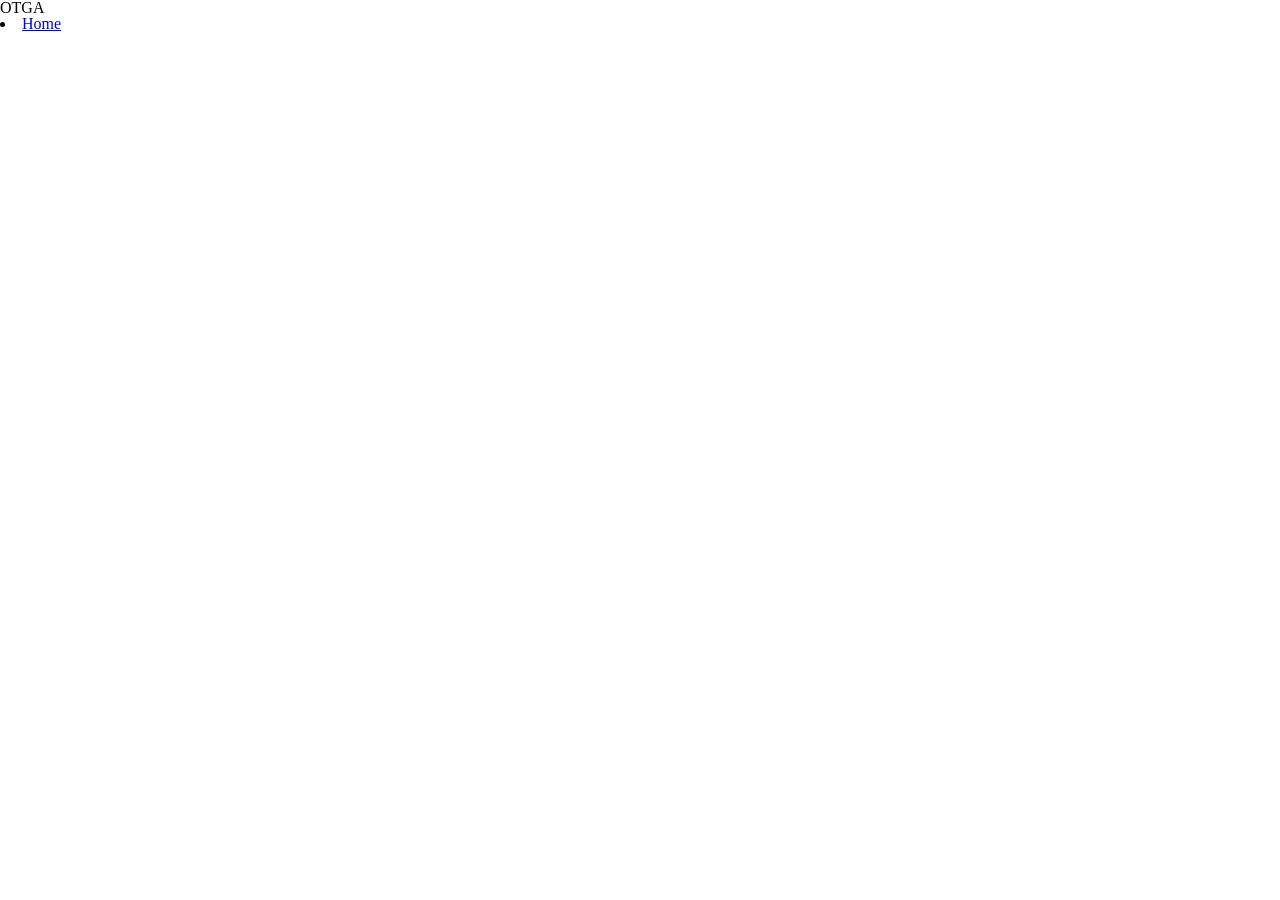
==== index.html @ 48a262f8 "Initial commit including boilerplate, linked CSS and JS, and navbar structuring." ====
<!DOCTYPE html>
<html lang="en">
<head>
    <meta charset="UTF-8">
    <meta name="viewport" content="width=device-width, initial-scale=1.0">
    <title>OTGA.com</title>
    <!-- Reset CSS -->
    <link rel="stylesheet" href="reset.css">
    <!-- Main CSS -->
    <link rel="stylesheet" href="style.css">
</head>
<body>
    <!--Navbar-->
    <header>
        <nav class="navbar">

            <!-- Logo Button -->
            <div class="logo">
                <!-- link logo from assets here once received -->
            </div>

            <!-- Title -->
             <div class="site-title">OTGA</div>

             <!-- Nav Links -->
              <li><a href="index.html">Home</a></li>
        </nav>
    </header>

    <!--Java Scripting-->
    <script src="script.js"></script>
</body>
</html>
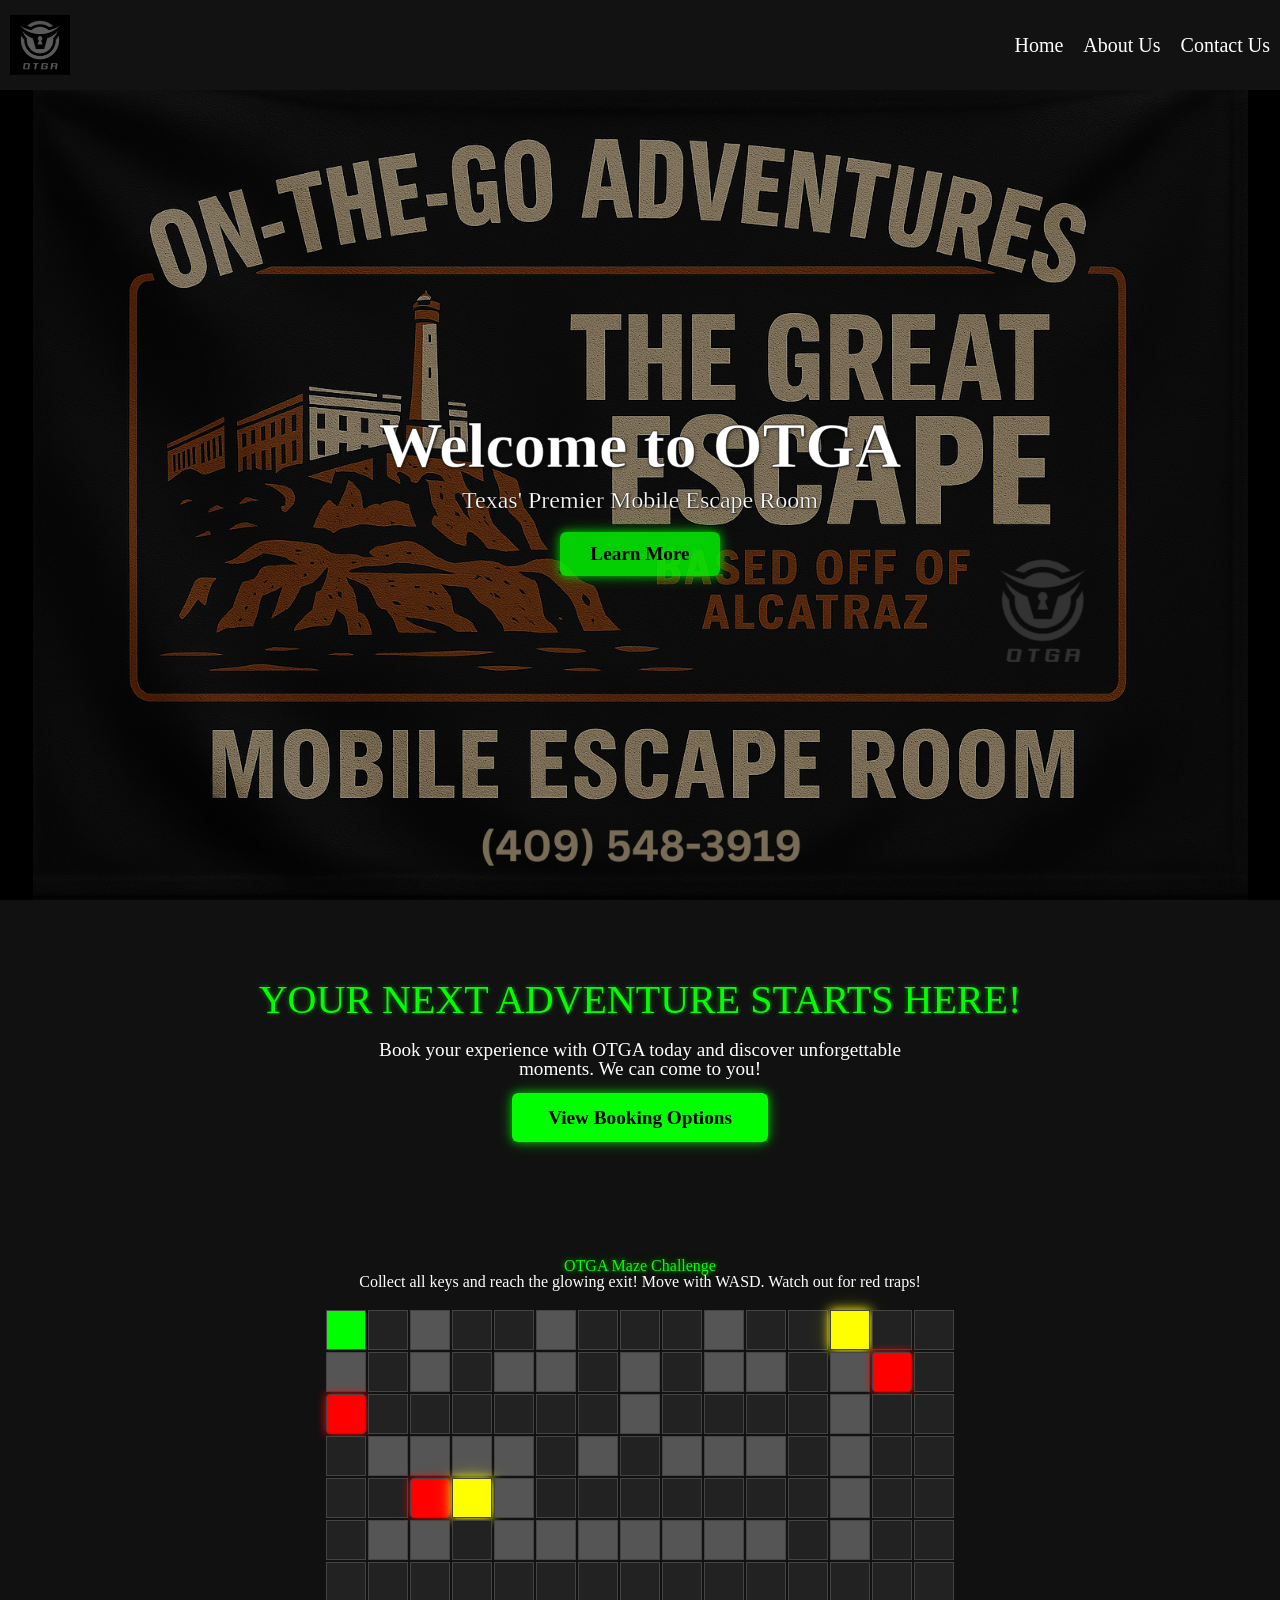
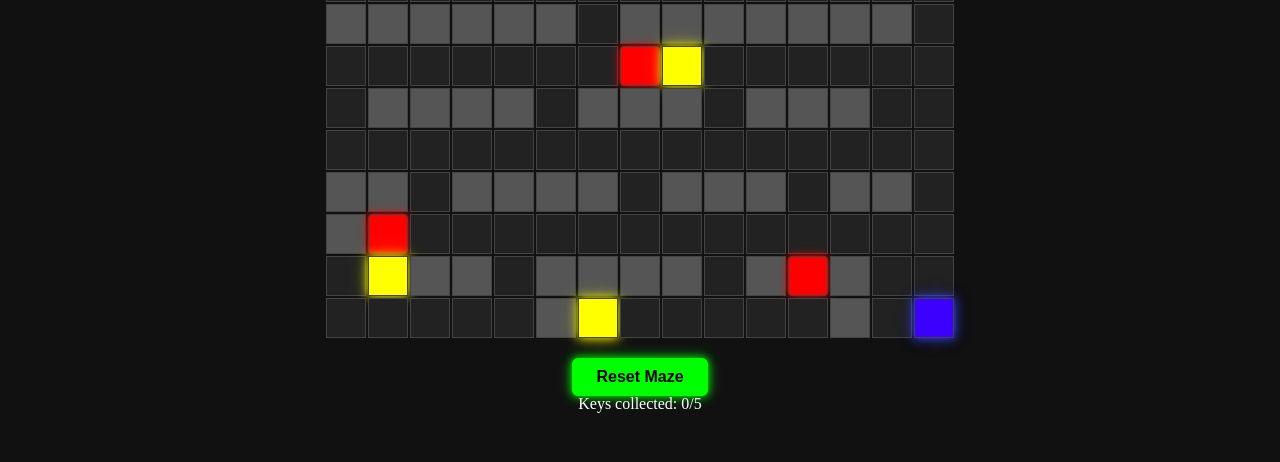
==== commit 09d1a5cb: "Boult out homepage and format for the rest of the site" ====
--- a/index.html
+++ b/index.html
@@ -15,17 +15,50 @@
         <nav class="navbar">
 
             <!-- Logo Button -->
-            <div class="logo">
-                <!-- link logo from assets here once received -->
-            </div>
-
-            <!-- Title -->
-             <div class="site-title">OTGA</div>
+             <a href="index.html" class="logo-link">
+                <img src="assets/OTGA-logo.jpg" alt="OTGA Logo" class="logo">
+            </a>
 
              <!-- Nav Links -->
-              <li><a href="index.html">Home</a></li>
+              <ul class="nav-links">
+                <li><a href="index.html">Home</a></li>
+                <li><a href="about.html">About Us</a></li>
+                <li><a href="contact.html">Contact Us</a></li>
+              </ul>
+                
         </nav>
-    </header>
+        </header>
+
+        <!-- Hero Section -->
+<section class="hero">
+    <div class="hero-overlay">
+        <h1 class="hero-title">Welcome to OTGA</h1>
+        <p class="hero-subtitle">Texas' Premier Mobile Escape Room</p>
+        <a href="about.html" class="hero-button">Learn More</a>
+    </div>
+</section>
+
+        <!-- CTA -->
+
+<section class="intro-cta">
+  <div class="intro-container">
+    <h2>YOUR NEXT ADVENTURE STARTS HERE!</h2>
+    <p>Book your experience with OTGA today and discover unforgettable moments. We can come to you!</p>
+    <a href="contact.html" class="intro-button">View Booking Options</a>
+  </div>
+</section>
+
+<section class="maze-section">
+  <h2>OTGA Maze Challenge</h2>
+  <p>Collect all keys and reach the glowing exit! Move with WASD. Watch out for red traps!</p>
+  
+  <div id="maze-container">
+    <!-- Maze cells generated by JS -->
+  </div>
+  
+  <button id="reset-maze">Reset Maze</button>
+  <p id="keys-count">Keys collected: 0</p>
+</section>
 
     <!--Java Scripting-->
     <script src="script.js"></script>
--- a/style.css
+++ b/style.css
@@ -0,0 +1,264 @@
+/*root*/
+
+:root{
+    --page-background-color: #000000bb; /*background grey*/
+    --navbar-color: black; /*navbar background*/
+    --neon-accent-color: rgb(0, 255, 0); /*neon green*/
+}
+
+/*body*/
+
+body {
+   background-color: #000000bb;
+}
+
+
+/* NAVBAR */
+
+.navbar {
+  display: flex;
+  align-items: center;
+  justify-content: space-between;
+  text-align: center;
+  position: relative;
+  overflow: visible;
+  padding: 15px 10px;
+  background-color: rgba(0, 0, 0, 0.735);
+  color: white;
+}
+
+/* Logo */
+.logo {
+  height: 60px;          /* adjust to desired size */
+  width: auto;           /* maintain aspect ratio */
+  display: block;        /* prevents extra inline spacing */
+}
+
+/* Links */
+.nav-links {
+  display: flex;
+  flex-direction: row;
+  gap: 20px;
+  list-style: none;
+  font-size: 20px;
+  z-index: 1;
+}
+
+.nav-links a {
+  color: white;
+  text-decoration: none;
+  font-weight: 500;
+  display: inline-block;
+}
+
+.nav-links a:hover {
+  text-decoration: underline;
+  color: var(--neon-accent-color);
+  text-shadow: 0 0 15px var(--neon-accent-color), 0 0 30px var(--neon-accent-color);
+  display: inline-block;
+  animation: pulse 1.5s infinite;
+}
+
+/* Hero Section */
+.hero {
+  position: relative;
+  width: 100%;
+  height: 90vh; /* almost full viewport height */
+  background-image: url(assets/OTGA-hero.png);
+  background-color: black;
+  background-size: contain;
+  background-repeat: no-repeat;
+  background-position: center;
+  display: flex;
+  align-items: center;
+  justify-content: center;
+  overflow: hidden;
+}
+
+/* Optional overlay for contrast */
+.hero-overlay {
+  position: absolute;
+  top: 0;
+  left: 0;
+  width: 100%;
+  height: 100%;
+  background-color: rgba(0, 0, 0, 0.4); /* semi-transparent black */
+  display: flex;
+  flex-direction: column;
+  align-items: center;
+  justify-content: center;
+  text-align: center;
+  z-index: 1; /* ensures text is above overlay */
+}
+
+/* Hero Text */
+.hero-title {
+  font-size: 4rem;
+  font-weight: bold;
+  margin-bottom: 10px;
+  color: white; /* solid color */
+  text-shadow: 1px 1px 3px rgba(0,0,0,0.6); /* subtle shadow for readability */
+  -webkit-text-stroke: 1px rgba(0,0,0,0.5); /* optional subtle outline for contrast */
+}
+
+.hero-subtitle {
+  font-size: 1.5rem;
+  margin-bottom: 20px;
+  color: white;
+  text-shadow: 1px 1px 2px rgba(0,0,0,0.6);
+  -webkit-text-stroke: 0.5px rgba(0,0,0,0.5);
+}
+
+/* Hero Button */
+.hero-button {
+  padding: 12px 30px;
+  font-size: 1.2rem;
+  background-color: rgba(0, 255, 0, 0.8); /* subtle neon-ish accent */
+  color: black;
+  text-decoration: none;
+  font-weight: bold;
+  border-radius: 6px;
+  box-shadow: 0 0 8px rgba(0,255,0,0.6), 0 0 16px rgba(0,255,0,0.4); /* subtle glow for button only */
+  transition: all 0.3s ease;
+}
+
+.hero-button:hover {
+  transform: scale(1.05);
+  box-shadow: 0 0 12px rgba(0,255,0,0.8), 0 0 24px rgba(0,255,0,0.5);
+}
+
+/* Intro + CTA Section */
+.intro-cta {
+  padding: 80px 20px;
+  background-color: #111; /* dark background for contrast */
+  text-align: center;
+  color: white;
+}
+
+.intro-container h2 {
+  font-size: 2.5rem;
+  margin-bottom: 20px;
+  color: var(--neon-accent-color);
+  text-shadow: 0 0 5px rgba(0,255,0,0.5); /* subtle glow */
+}
+
+.intro-container p {
+  font-size: 1.2rem;
+  margin-bottom: 30px;
+  max-width: 600px;
+  margin-left: auto;
+  margin-right: auto;
+}
+
+.intro-button {
+  padding: 14px 36px;
+  font-size: 1.2rem;
+  background-color: var(--neon-accent-color);
+  color: black;
+  text-decoration: none;
+  font-weight: bold;
+  border-radius: 6px;
+  box-shadow: 0 0 8px rgba(0,255,0,0.6), 0 0 16px rgba(0,255,0,0.4);
+  transition: all 0.3s ease;
+}
+
+.intro-button:hover {
+  transform: scale(1.05);
+  box-shadow: 0 0 12px rgba(0,255,0,0.8), 0 0 24px rgba(0,255,0,0.5);
+}
+
+/* Maze Section */
+.maze-section {
+  padding: 50px 20px;
+  background-color: #111;
+  color: white;
+  text-align: center;
+}
+
+.maze-section h2 {
+  color: var(--neon-accent-color);
+  text-shadow: 0 0 5px rgba(0,255,0,0.6), 0 0 15px rgba(0,255,0,0.3);
+}
+
+#maze-container {
+  display: grid;
+  grid-template-columns: repeat(15, 40px);
+  grid-template-rows: repeat(15, 40px);
+  gap: 2px;
+  justify-content: center;
+  margin: 20px auto;
+}
+
+.maze-cell {
+  width: 40px;
+  height: 40px;
+  background-color: #222;
+  border: 1px solid #444;
+  box-sizing: border-box;
+}
+
+/* Neon player */
+.player {
+  background-color: var(--neon-accent-color);
+  animation: pulse-neon 1s infinite;
+}
+
+/* Neon goal (exit) */
+.goal {
+  background-color: #3c00ff;
+  box-shadow: 0 0 10px #3849ff, 0 0 20px rgba(30, 0, 255, 0.249);
+}
+
+/* Neon keys */
+.key {
+  background-color: #ff0;
+  box-shadow: 0 0 10px #ff0, 0 0 20px rgba(255,255,0,0.3);
+}
+
+/* Walls */
+.wall {
+  background-color: #555;
+}
+
+/* Reset button */
+#reset-maze {
+  padding: 10px 24px;
+  font-size: 1rem;
+  background-color: var(--neon-accent-color);
+  color: black;
+  border: none;
+  border-radius: 6px;
+  font-weight: bold;
+  cursor: pointer;
+  box-shadow: 0 0 8px var(--neon-accent-color), 0 0 16px rgba(0,255,0,0.4);
+  transition: all 0.3s ease;
+}
+
+#reset-maze:hover {
+  transform: scale(1.05);
+  box-shadow: 0 0 12px var(--neon-accent-color), 0 0 24px rgba(0,255,0,0.5);
+}
+
+/* Maze trap cells */
+.maze-cell.trap {
+  background-color: #ff0000; /* bright red for visibility */
+  border-radius: 4px;        /* optional: round edges for style */
+  box-shadow: 0 0 10px #ff0000; /* subtle glow to make it pop */
+}
+
+/*animations*/
+
+@keyframes pulse {
+  0% {
+    text-shadow: 0 0 5px var(--neon-accent-color), 0 0 10px var(--neon-accent-color);
+  }
+  50% {
+    text-shadow: 0 0 15px var(--neon-accent-color), 0 0 30px var(--neon-accent-color);
+  }
+  100% {
+    text-shadow: 0 0 5px var(--neon-accent-color), 0 0 10px var(--neon-accent-color);
+  }
+  0% { box-shadow: 0 0 5px var(--neon-accent-color), 0 0 15px rgba(0,255,0,0.3); }
+  50% { box-shadow: 0 0 15px var(--neon-accent-color), 0 0 30px rgba(0,255,0,0.5); }
+  100% { box-shadow: 0 0 5px var(--neon-accent-color), 0 0 15px rgba(0,255,0,0.3); }
+}
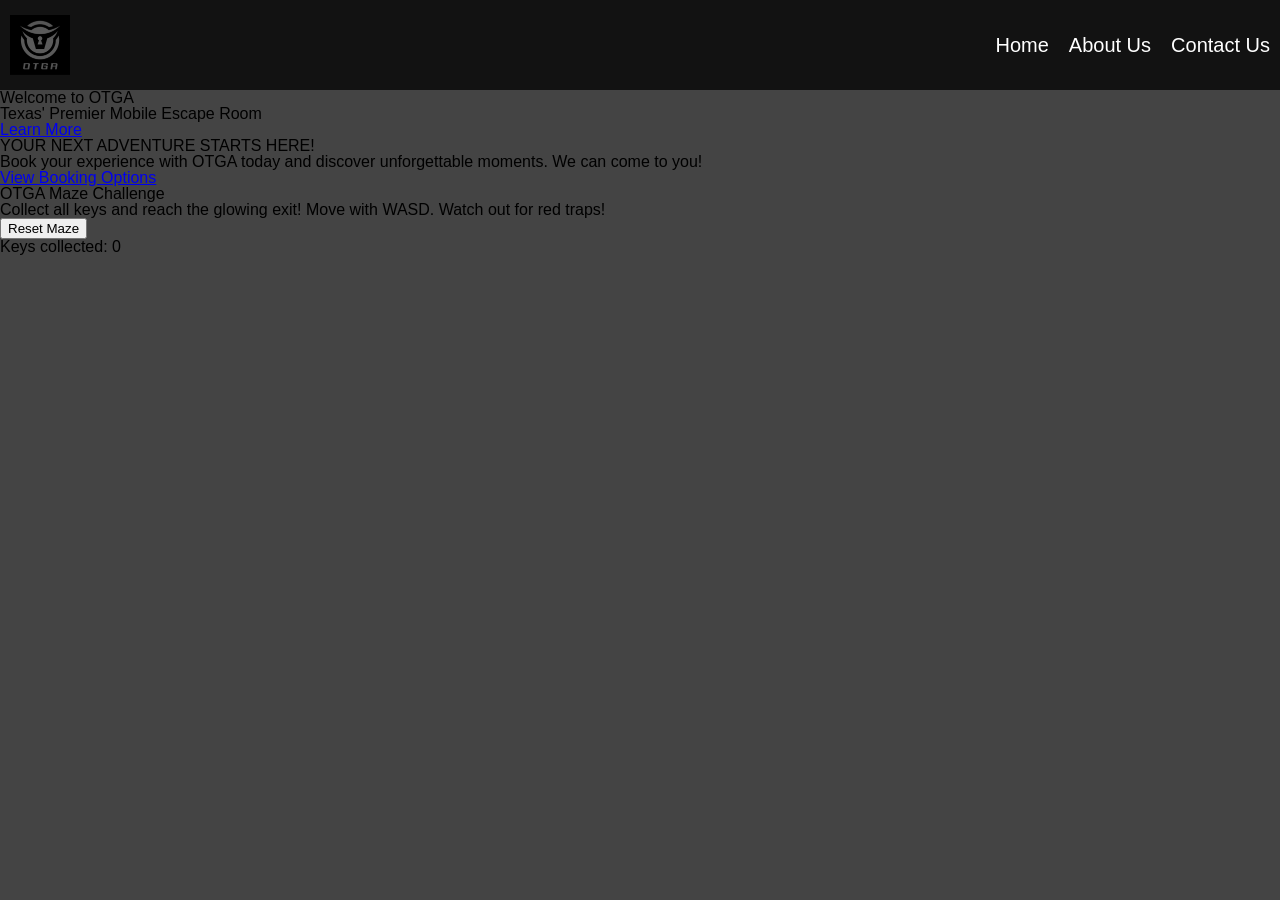
==== commit f56fbed4: "About us page initial layout and formatting." ====
--- a/index.html
+++ b/index.html
@@ -3,7 +3,7 @@
 <head>
     <meta charset="UTF-8">
     <meta name="viewport" content="width=device-width, initial-scale=1.0">
-    <title>OTGA.com</title>
+    <title>OnTheGo-Adventures.com</title>
     <!-- Reset CSS -->
     <link rel="stylesheet" href="reset.css">
     <!-- Main CSS -->
--- a/style.css
+++ b/style.css
@@ -1,264 +1,206 @@
-/*root*/
-
+/* ===== Root Variables ===== */
 :root{
-    --page-background-color: #000000bb; /*background grey*/
-    --navbar-color: black; /*navbar background*/
-    --neon-accent-color: rgb(0, 255, 0); /*neon green*/
-}
-
-/*body*/
-
+    --page-background-color: #000000bb; /* background grey */
+    --navbar-color: black; /* navbar background */
+    --neon-accent-color: rgb(0, 255, 0); /* neon green */
+}
+
+/* ===== Body ===== */
 body {
-   background-color: #000000bb;
-}
-
-
-/* NAVBAR */
-
+    background-color: var(--page-background-color);
+    margin: 0;
+    font-family: sans-serif;
+}
+
+/* ===== Navbar ===== */
 .navbar {
-  display: flex;
-  align-items: center;
-  justify-content: space-between;
-  text-align: center;
-  position: relative;
-  overflow: visible;
-  padding: 15px 10px;
-  background-color: rgba(0, 0, 0, 0.735);
-  color: white;
-}
-
-/* Logo */
+    display: flex;
+    align-items: center;
+    justify-content: space-between;
+    padding: 15px 10px;
+    background-color: rgba(0, 0, 0, 0.735);
+    color: white;
+}
+
 .logo {
-  height: 60px;          /* adjust to desired size */
-  width: auto;           /* maintain aspect ratio */
-  display: block;        /* prevents extra inline spacing */
-}
-
-/* Links */
+    height: 60px;
+    width: auto;
+    display: block;
+}
+
 .nav-links {
-  display: flex;
-  flex-direction: row;
-  gap: 20px;
-  list-style: none;
-  font-size: 20px;
-  z-index: 1;
+    display: flex;
+    gap: 20px;
+    list-style: none;
+    font-size: 20px;
 }
 
 .nav-links a {
-  color: white;
-  text-decoration: none;
-  font-weight: 500;
-  display: inline-block;
+    color: white;
+    text-decoration: none;
+    font-weight: 500;
+    display: inline-block;
 }
 
 .nav-links a:hover {
-  text-decoration: underline;
-  color: var(--neon-accent-color);
-  text-shadow: 0 0 15px var(--neon-accent-color), 0 0 30px var(--neon-accent-color);
-  display: inline-block;
-  animation: pulse 1.5s infinite;
-}
-
-/* Hero Section */
-.hero {
-  position: relative;
-  width: 100%;
-  height: 90vh; /* almost full viewport height */
-  background-image: url(assets/OTGA-hero.png);
-  background-color: black;
-  background-size: contain;
-  background-repeat: no-repeat;
-  background-position: center;
-  display: flex;
-  align-items: center;
-  justify-content: center;
-  overflow: hidden;
-}
-
-/* Optional overlay for contrast */
-.hero-overlay {
-  position: absolute;
-  top: 0;
-  left: 0;
-  width: 100%;
-  height: 100%;
-  background-color: rgba(0, 0, 0, 0.4); /* semi-transparent black */
-  display: flex;
-  flex-direction: column;
-  align-items: center;
-  justify-content: center;
-  text-align: center;
-  z-index: 1; /* ensures text is above overlay */
-}
-
-/* Hero Text */
-.hero-title {
-  font-size: 4rem;
-  font-weight: bold;
-  margin-bottom: 10px;
-  color: white; /* solid color */
-  text-shadow: 1px 1px 3px rgba(0,0,0,0.6); /* subtle shadow for readability */
-  -webkit-text-stroke: 1px rgba(0,0,0,0.5); /* optional subtle outline for contrast */
-}
-
-.hero-subtitle {
-  font-size: 1.5rem;
-  margin-bottom: 20px;
-  color: white;
-  text-shadow: 1px 1px 2px rgba(0,0,0,0.6);
-  -webkit-text-stroke: 0.5px rgba(0,0,0,0.5);
-}
-
-/* Hero Button */
-.hero-button {
-  padding: 12px 30px;
-  font-size: 1.2rem;
-  background-color: rgba(0, 255, 0, 0.8); /* subtle neon-ish accent */
-  color: black;
-  text-decoration: none;
-  font-weight: bold;
-  border-radius: 6px;
-  box-shadow: 0 0 8px rgba(0,255,0,0.6), 0 0 16px rgba(0,255,0,0.4); /* subtle glow for button only */
-  transition: all 0.3s ease;
-}
-
-.hero-button:hover {
-  transform: scale(1.05);
-  box-shadow: 0 0 12px rgba(0,255,0,0.8), 0 0 24px rgba(0,255,0,0.5);
-}
-
-/* Intro + CTA Section */
-.intro-cta {
+    text-decoration: underline;
+    color: var(--neon-accent-color);
+    text-shadow: 0 0 15px var(--neon-accent-color), 0 0 30px var(--neon-accent-color);
+    animation: pulse 1.5s infinite;
+}
+
+/* ===== About Carousel ===== */
+.about-carousel {
+    width: 100%;
+    height: 80vh;
+    position: relative;
+    overflow: hidden;
+    background-color: #111;
+}
+
+.carousel {
+    width: 100%;
+    height: 100%;
+    position: relative;
+}
+
+/* ===== Slide ===== */
+.slide {
+    position: absolute;
+    width: 100%;
+    height: 100%;
+    display: flex;
+    align-items: center;
+    justify-content: flex-start;
+    gap: 40px;
+    padding: 0 5%;
+    opacity: 0;
+    transition: opacity 0.6s ease-in-out;
+}
+
+.slide.active {
+    opacity: 1;
+    z-index: 1;
+}
+
+/* ===== Image Wrapper ===== */
+.slide-image-wrapper {
+    position: relative;
+    width: 55%;
+    height: 80%;
+}
+
+.slide-image {
+    width: 100%;
+    height: 100%;
+    object-fit: contain;
+    border-radius: 10px;
+    display: block;
+}
+
+/* ===== Text Side ===== */
+.slide-content {
+    width: 35%;
+    color: white;
+    background: rgba(0, 0, 0, 0.6);
+    padding: 25px;
+    border-radius: 10px;
+}
+
+.slide-content h2 {
+    color: var(--neon-accent-color);
+    margin-bottom: 10px;
+}
+
+/* ===== Carousel Arrows ===== */
+.carousel-btn {
+    position: absolute;
+    top: 50%;
+    transform: translateY(-50%);
+    background: rgba(0,0,0,0.6);
+    color: white;
+    border: none;
+    font-size: 30px;
+    padding: 10px;
+    cursor: pointer;
+    z-index: 10;
+    transition: 0.3s ease;
+}
+
+.carousel-btn:hover {
+    color: var(--neon-accent-color);
+    background: rgba(0,0,0,0.8);
+}
+
+.prev {
+    left: 5px; /* relative to image edge */
+}
+
+.next {
+    right: 5px; /* relative to image edge */
+}
+
+/* ===== TESTIMONIALS ===== */
+
+.testimonials {
   padding: 80px 20px;
-  background-color: #111; /* dark background for contrast */
-  text-align: center;
-  color: white;
-}
-
-.intro-container h2 {
-  font-size: 2.5rem;
-  margin-bottom: 20px;
-  color: var(--neon-accent-color);
-  text-shadow: 0 0 5px rgba(0,255,0,0.5); /* subtle glow */
-}
-
-.intro-container p {
-  font-size: 1.2rem;
-  margin-bottom: 30px;
-  max-width: 600px;
-  margin-left: auto;
-  margin-right: auto;
-}
-
-.intro-button {
-  padding: 14px 36px;
-  font-size: 1.2rem;
-  background-color: var(--neon-accent-color);
-  color: black;
-  text-decoration: none;
-  font-weight: bold;
-  border-radius: 6px;
-  box-shadow: 0 0 8px rgba(0,255,0,0.6), 0 0 16px rgba(0,255,0,0.4);
-  transition: all 0.3s ease;
-}
-
-.intro-button:hover {
-  transform: scale(1.05);
-  box-shadow: 0 0 12px rgba(0,255,0,0.8), 0 0 24px rgba(0,255,0,0.5);
-}
-
-/* Maze Section */
-.maze-section {
-  padding: 50px 20px;
   background-color: #111;
   color: white;
   text-align: center;
 }
 
-.maze-section h2 {
+.testimonials h2 {
+  font-size: 2.5rem;
   color: var(--neon-accent-color);
-  text-shadow: 0 0 5px rgba(0,255,0,0.6), 0 0 15px rgba(0,255,0,0.3);
-}
-
-#maze-container {
-  display: grid;
-  grid-template-columns: repeat(15, 40px);
-  grid-template-rows: repeat(15, 40px);
-  gap: 2px;
-  justify-content: center;
-  margin: 20px auto;
-}
-
-.maze-cell {
-  width: 40px;
-  height: 40px;
-  background-color: #222;
-  border: 1px solid #444;
-  box-sizing: border-box;
-}
-
-/* Neon player */
-.player {
-  background-color: var(--neon-accent-color);
-  animation: pulse-neon 1s infinite;
-}
-
-/* Neon goal (exit) */
-.goal {
-  background-color: #3c00ff;
-  box-shadow: 0 0 10px #3849ff, 0 0 20px rgba(30, 0, 255, 0.249);
-}
-
-/* Neon keys */
-.key {
-  background-color: #ff0;
-  box-shadow: 0 0 10px #ff0, 0 0 20px rgba(255,255,0,0.3);
-}
-
-/* Walls */
-.wall {
-  background-color: #555;
-}
-
-/* Reset button */
-#reset-maze {
-  padding: 10px 24px;
+  text-shadow: 0 0 8px rgba(0,255,0,0.5);
+  margin-bottom: 50px;
+}
+
+/* Individual testimonial slide */
+.testimonial-slide {
+  opacity: 0;               /* start invisible */
+  transform: translateY(30px);
+  transition: opacity 1s ease-out, transform 1s ease-out;
+  margin-bottom: 60px;
+}
+
+.testimonial-slide img {
+  width: 400px;
+  height: 400px;
+  object-fit: cover;
+  border-radius: 50%;
+  margin-bottom: 20px;
+  box-shadow: 0 0 15px rgba(0,255,0,0.3);
+}
+
+.testimonial-slide blockquote {
+  font-size: 1.2rem;
+  max-width: 600px;
+  margin: 0 auto 10px;
+  line-height: 1.5;
+  color: #ddd;
+}
+
+.testimonial-slide cite {
   font-size: 1rem;
-  background-color: var(--neon-accent-color);
-  color: black;
-  border: none;
-  border-radius: 6px;
-  font-weight: bold;
-  cursor: pointer;
-  box-shadow: 0 0 8px var(--neon-accent-color), 0 0 16px rgba(0,255,0,0.4);
-  transition: all 0.3s ease;
-}
-
-#reset-maze:hover {
-  transform: scale(1.05);
-  box-shadow: 0 0 12px var(--neon-accent-color), 0 0 24px rgba(0,255,0,0.5);
-}
-
-/* Maze trap cells */
-.maze-cell.trap {
-  background-color: #ff0000; /* bright red for visibility */
-  border-radius: 4px;        /* optional: round edges for style */
-  box-shadow: 0 0 10px #ff0000; /* subtle glow to make it pop */
-}
-
-/*animations*/
-
+  color: var(--neon-accent-color);
+}
+
+/* When visible on scroll */
+.testimonial-slide.visible {
+  opacity: 1;
+  transform: translateY(0);
+}
+
+/* ===== Animations ===== */
 @keyframes pulse {
-  0% {
-    text-shadow: 0 0 5px var(--neon-accent-color), 0 0 10px var(--neon-accent-color);
-  }
-  50% {
-    text-shadow: 0 0 15px var(--neon-accent-color), 0 0 30px var(--neon-accent-color);
-  }
-  100% {
-    text-shadow: 0 0 5px var(--neon-accent-color), 0 0 10px var(--neon-accent-color);
-  }
-  0% { box-shadow: 0 0 5px var(--neon-accent-color), 0 0 15px rgba(0,255,0,0.3); }
-  50% { box-shadow: 0 0 15px var(--neon-accent-color), 0 0 30px rgba(0,255,0,0.5); }
-  100% { box-shadow: 0 0 5px var(--neon-accent-color), 0 0 15px rgba(0,255,0,0.3); }
+    0% {
+        text-shadow: 0 0 5px var(--neon-accent-color), 0 0 10px var(--neon-accent-color);
+    }
+    50% {
+        text-shadow: 0 0 15px var(--neon-accent-color), 0 0 30px var(--neon-accent-color);
+    }
+    100% {
+        text-shadow: 0 0 5px var(--neon-accent-color), 0 0 10px var(--neon-accent-color);
+    }
 }
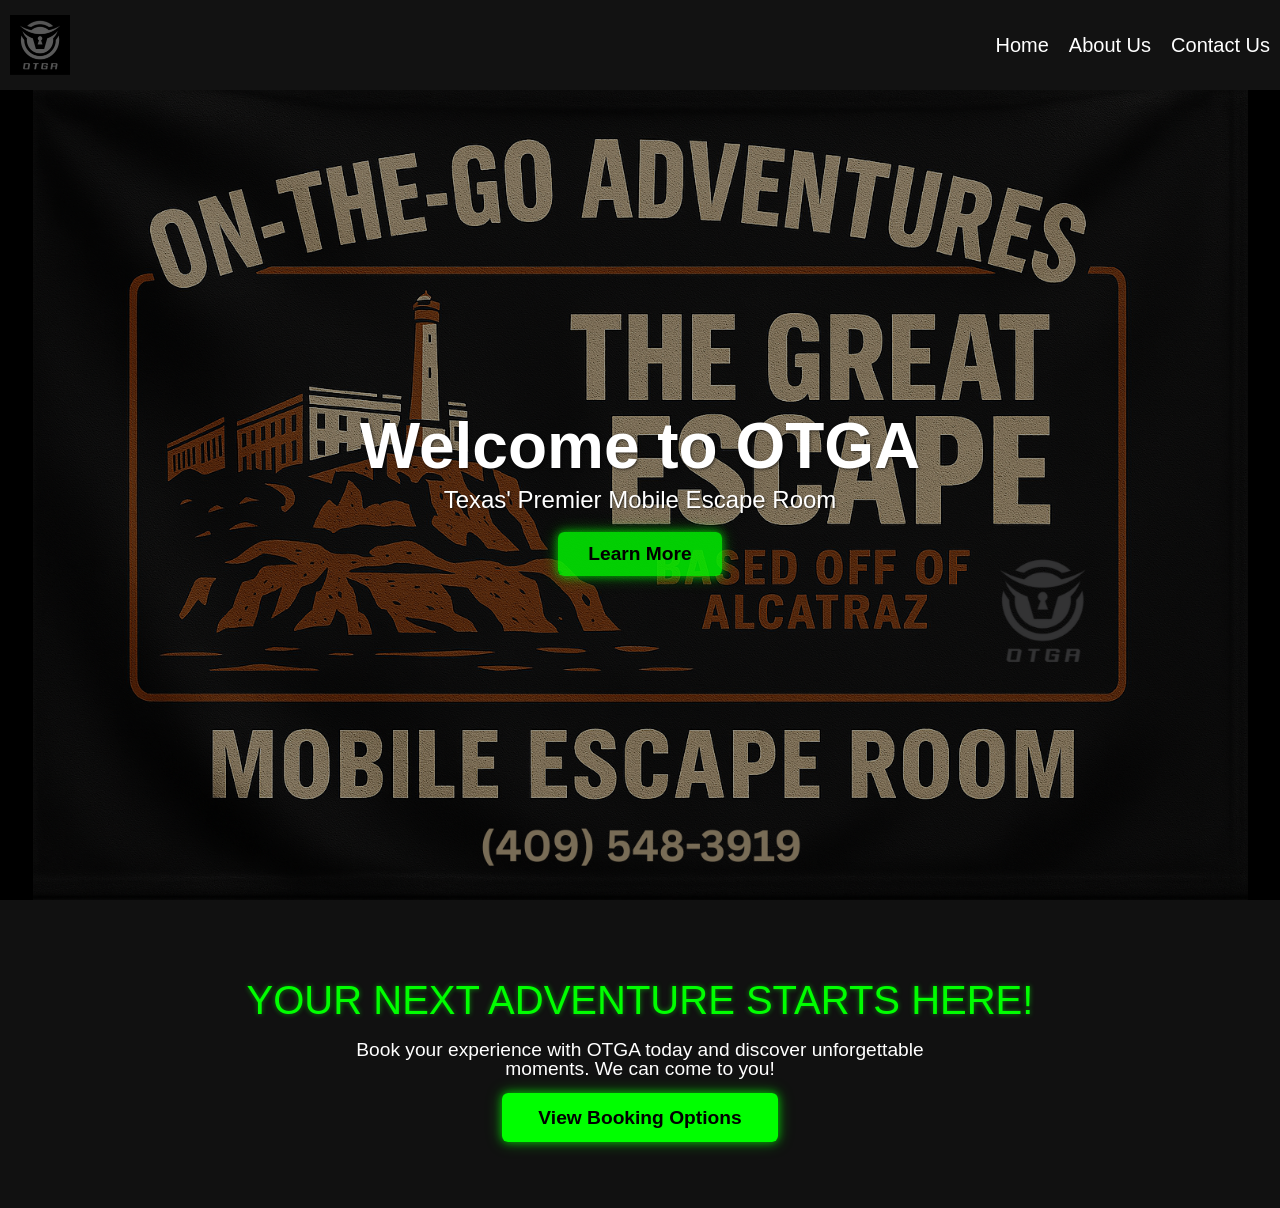
==== commit 21ffdcd8: "Fixed broen hero image" ====
--- a/index.html
+++ b/index.html
@@ -48,18 +48,6 @@
   </div>
 </section>
 
-<section class="maze-section">
-  <h2>OTGA Maze Challenge</h2>
-  <p>Collect all keys and reach the glowing exit! Move with WASD. Watch out for red traps!</p>
-  
-  <div id="maze-container">
-    <!-- Maze cells generated by JS -->
-  </div>
-  
-  <button id="reset-maze">Reset Maze</button>
-  <p id="keys-count">Keys collected: 0</p>
-</section>
-
     <!--Java Scripting-->
     <script src="script.js"></script>
 </body>
--- a/style.css
+++ b/style.css
@@ -1,206 +1,344 @@
-/* ===== Root Variables ===== */
-:root{
-    --page-background-color: #000000bb; /* background grey */
-    --navbar-color: black; /* navbar background */
-    --neon-accent-color: rgb(0, 255, 0); /* neon green */
-}
-
-/* ===== Body ===== */
+/* ===== ROOT ===== */
+:root {
+  --page-background-color: #000000bb; /* background grey */
+  --navbar-color: black; /* navbar background */
+  --neon-accent-color: rgb(0, 255, 0); /* neon green */
+}
+
+/* ===== BODY ===== */
 body {
-    background-color: var(--page-background-color);
-    margin: 0;
-    font-family: sans-serif;
-}
-
-/* ===== Navbar ===== */
+  background-color: var(--page-background-color);
+  margin: 0;
+  font-family: Arial, sans-serif;
+}
+
+/* ===== NAVBAR ===== */
+
 .navbar {
-    display: flex;
-    align-items: center;
-    justify-content: space-between;
-    padding: 15px 10px;
-    background-color: rgba(0, 0, 0, 0.735);
-    color: white;
+  display: flex;
+  align-items: center;
+  justify-content: space-between;
+  text-align: center;
+  padding: 15px 10px;
+  background-color: rgba(0, 0, 0, 0.735);
+  color: white;
 }
 
 .logo {
-    height: 60px;
-    width: auto;
-    display: block;
+  height: 60px;
+  width: auto;
+  display: block;
 }
 
 .nav-links {
-    display: flex;
-    gap: 20px;
-    list-style: none;
-    font-size: 20px;
+  display: flex;
+  flex-direction: row;
+  gap: 20px;
+  list-style: none;
+  font-size: 20px;
 }
 
 .nav-links a {
-    color: white;
-    text-decoration: none;
-    font-weight: 500;
-    display: inline-block;
+  color: white;
+  text-decoration: none;
+  font-weight: 500;
+  display: inline-block;
 }
 
 .nav-links a:hover {
-    text-decoration: underline;
-    color: var(--neon-accent-color);
-    text-shadow: 0 0 15px var(--neon-accent-color), 0 0 30px var(--neon-accent-color);
-    animation: pulse 1.5s infinite;
-}
-
-/* ===== About Carousel ===== */
-.about-carousel {
-    width: 100%;
-    height: 80vh;
-    position: relative;
-    overflow: hidden;
-    background-color: #111;
-}
-
-.carousel {
-    width: 100%;
-    height: 100%;
-    position: relative;
-}
-
-/* ===== Slide ===== */
-.slide {
-    position: absolute;
-    width: 100%;
-    height: 100%;
-    display: flex;
-    align-items: center;
-    justify-content: flex-start;
-    gap: 40px;
-    padding: 0 5%;
-    opacity: 0;
-    transition: opacity 0.6s ease-in-out;
-}
-
-.slide.active {
-    opacity: 1;
-    z-index: 1;
-}
-
-/* ===== Image Wrapper ===== */
-.slide-image-wrapper {
-    position: relative;
-    width: 55%;
-    height: 80%;
-}
-
-.slide-image {
-    width: 100%;
-    height: 100%;
-    object-fit: contain;
-    border-radius: 10px;
-    display: block;
-}
-
-/* ===== Text Side ===== */
-.slide-content {
-    width: 35%;
-    color: white;
-    background: rgba(0, 0, 0, 0.6);
-    padding: 25px;
-    border-radius: 10px;
-}
-
-.slide-content h2 {
-    color: var(--neon-accent-color);
-    margin-bottom: 10px;
-}
-
-/* ===== Carousel Arrows ===== */
-.carousel-btn {
-    position: absolute;
-    top: 50%;
-    transform: translateY(-50%);
-    background: rgba(0,0,0,0.6);
-    color: white;
-    border: none;
-    font-size: 30px;
-    padding: 10px;
-    cursor: pointer;
-    z-index: 10;
-    transition: 0.3s ease;
-}
-
-.carousel-btn:hover {
-    color: var(--neon-accent-color);
-    background: rgba(0,0,0,0.8);
-}
-
-.prev {
-    left: 5px; /* relative to image edge */
-}
-
-.next {
-    right: 5px; /* relative to image edge */
-}
-
-/* ===== TESTIMONIALS ===== */
-
-.testimonials {
+  text-decoration: underline;
+  color: var(--neon-accent-color);
+  text-shadow: 0 0 15px var(--neon-accent-color), 0 0 30px var(--neon-accent-color);
+  animation: pulse 1.5s infinite;
+}
+
+/* ===== HERO SECTION ===== */
+.hero {
+  position: relative;
+  width: 100%;
+  height: 90vh;
+  background-color: black;
+  background-image: url('assets/OTGA-hero.png');
+  background-size: contain;
+  background-position: center;
+  background-repeat: no-repeat;
+  display: flex;
+  align-items: center;
+  justify-content: center;
+  overflow: hidden;
+}
+
+.hero-overlay {
+  position: absolute;
+  top: 0;
+  left: 0;
+  width: 100%;
+  height: 100%;
+  background-color: rgba(0,0,0,0.4);
+  display: flex;
+  flex-direction: column;
+  align-items: center;
+  justify-content: center;
+  text-align: center;
+  z-index: 1;
+}
+
+.hero-title {
+  font-size: 4rem;
+  font-weight: bold;
+  margin-bottom: 10px;
+  color: white;
+  text-shadow: 1px 1px 3px rgba(0,0,0,0.6);
+}
+
+.hero-subtitle {
+  font-size: 1.5rem;
+  margin-bottom: 20px;
+  color: white;
+  text-shadow: 1px 1px 2px rgba(0,0,0,0.6);
+}
+
+.hero-button {
+  padding: 12px 30px;
+  font-size: 1.2rem;
+  background-color: rgba(0, 255, 0, 0.8);
+  color: black;
+  text-decoration: none;
+  font-weight: bold;
+  border-radius: 6px;
+  box-shadow: 0 0 8px rgba(0,255,0,0.6), 0 0 16px rgba(0,255,0,0.4);
+  transition: all 0.3s ease;
+}
+
+.hero-button:hover {
+  transform: scale(1.05);
+  box-shadow: 0 0 12px rgba(0,255,0,0.8), 0 0 24px rgba(0,255,0,0.5);
+}
+
+/* ===== INTRO + CTA ===== */
+.intro-cta {
   padding: 80px 20px;
   background-color: #111;
-  color: white;
   text-align: center;
-}
-
-.testimonials h2 {
+  color: white;
+}
+
+.intro-container h2 {
   font-size: 2.5rem;
-  color: var(--neon-accent-color);
-  text-shadow: 0 0 8px rgba(0,255,0,0.5);
+  margin-bottom: 20px;
+  color: var(--neon-accent-color);
+  text-shadow: 0 0 5px rgba(0,255,0,0.5);
+}
+
+.intro-container p {
+  font-size: 1.2rem;
+  margin-bottom: 30px;
+  max-width: 600px;
+  margin-left: auto;
+  margin-right: auto;
+}
+
+.intro-button {
+  padding: 14px 36px;
+  font-size: 1.2rem;
+  background-color: var(--neon-accent-color);
+  color: black;
+  text-decoration: none;
+  font-weight: bold;
+  border-radius: 6px;
+  box-shadow: 0 0 8px rgba(0,255,0,0.6), 0 0 16px rgba(0,255,0,0.4);
+  transition: all 0.3s ease;
+}
+
+.intro-button:hover {
+  transform: scale(1.05);
+  box-shadow: 0 0 12px rgba(0,255,0,0.8), 0 0 24px rgba(0,255,0,0.5);
+}
+
+/* ===== ABOUT PAGE CAROUSEL ===== */
+body.about-page .about-carousel {
+  width: 100%;
+  height: 80vh;
+  position: relative;
+  overflow: hidden;
+  background-color: #111;
+}
+
+body.about-page .carousel {
+  width: 100%;
+  height: 100%;
+  position: relative;
+}
+
+body.about-page .slide {
+  position: absolute;
+  width: 100%;
+  height: 100%;
+  display: flex;
+  align-items: center;
+  justify-content: center;
+  gap: 40px;
+  opacity: 0;
+  transition: opacity 0.6s ease-in-out;
+}
+
+body.about-page .slide.active {
+  opacity: 1;
+  z-index: 1;
+}
+
+/* IMAGE SIDE */
+body.about-page .slide-image-wrapper {
+  position: relative;
+  width: 55%;
+  height: 80%;
+}
+
+body.about-page .slide-image-wrapper img.slide-image {
+  width: 100%;
+  height: 100%;
+  object-fit: cover; /* fully fills space */
+  border-radius: 10px;
+  background-color: black;
+}
+
+/* TEXT SIDE */
+body.about-page .slide-content {
+  width: 35%;
+  color: white;
+  background: rgba(0,0,0,0.6);
+  padding: 25px;
+  border-radius: 10px;
+}
+
+body.about-page .slide-content h2 {
+  color: var(--neon-accent-color);
+  margin-bottom: 10px;
+}
+
+/* ARROWS */
+body.about-page .carousel-btn {
+  position: absolute;
+  top: 50%;
+  transform: translateY(-50%);
+  background: rgba(0,0,0,0.6);
+  color: white;
+  border: none;
+  font-size: 30px;
+  padding: 10px;
+  cursor: pointer;
+  z-index: 2;
+  transition: 0.3s ease;
+}
+
+body.about-page .carousel-btn:hover {
+  color: var(--neon-accent-color);
+  background: rgba(0,0,0,0.8);
+}
+
+body.about-page .prev {
+  left: 10px;
+}
+
+body.about-page .next {
+  right: 10px;
+}
+
+/* ===== TESTIMONIALS ===== */
+body.about-page .testimonials {
+  text-align: center;
+  padding: 80px 20px;
+  background-color: #111;
+  color: white;
+}
+
+body.about-page .testimonials h2 {
+  font-size: 2.5rem;
   margin-bottom: 50px;
-}
-
-/* Individual testimonial slide */
-.testimonial-slide {
-  opacity: 0;               /* start invisible */
-  transform: translateY(30px);
-  transition: opacity 1s ease-out, transform 1s ease-out;
-  margin-bottom: 60px;
-}
-
-.testimonial-slide img {
+  color: var(--neon-accent-color);
+  text-shadow: 0 0 5px rgba(0,255,0,0.5);
+}
+
+/* Testimonial slides */
+body.about-page .testimonial-slide {
+  opacity: 0;
+  transform: translateY(50px);
+  transition: all 0.8s ease-out;
+  margin-bottom: 50px;
+  max-width: 800px;
+  margin-left: auto;
+  margin-right: auto;
+}
+
+body.about-page .testimonial-slide.visible {
+  opacity: 1;
+  transform: translateY(0);
+}
+
+body.about-page .testimonial-slide img {
   width: 400px;
   height: 400px;
   object-fit: cover;
   border-radius: 50%;
   margin-bottom: 20px;
-  box-shadow: 0 0 15px rgba(0,255,0,0.3);
-}
-
-.testimonial-slide blockquote {
+  box-shadow: 0 0 20px rgba(0,255,0,0.4);
+}
+
+body.about-page .testimonial-slide blockquote {
   font-size: 1.2rem;
-  max-width: 600px;
-  margin: 0 auto 10px;
-  line-height: 1.5;
-  color: #ddd;
-}
-
-.testimonial-slide cite {
+  margin-bottom: 10px;
+}
+
+body.about-page .testimonial-slide cite {
   font-size: 1rem;
-  color: var(--neon-accent-color);
-}
-
-/* When visible on scroll */
-.testimonial-slide.visible {
-  opacity: 1;
-  transform: translateY(0);
-}
-
-/* ===== Animations ===== */
+  font-style: normal;
+  color: #aaa;
+}
+
+/* ===== ANIMATIONS ===== */
 @keyframes pulse {
-    0% {
-        text-shadow: 0 0 5px var(--neon-accent-color), 0 0 10px var(--neon-accent-color);
-    }
-    50% {
-        text-shadow: 0 0 15px var(--neon-accent-color), 0 0 30px var(--neon-accent-color);
-    }
-    100% {
-        text-shadow: 0 0 5px var(--neon-accent-color), 0 0 10px var(--neon-accent-color);
-    }
+  0% {
+    text-shadow: 0 0 5px var(--neon-accent-color), 0 0 10px var(--neon-accent-color);
+  }
+  50% {
+    text-shadow: 0 0 15px var(--neon-accent-color), 0 0 30px var(--neon-accent-color);
+  }
+  100% {
+    text-shadow: 0 0 5px var(--neon-accent-color), 0 0 10px var(--neon-accent-color);
+  }
+  0% { box-shadow: 0 0 5px var(--neon-accent-color), 0 0 15px rgba(0,255,0,0.3); }
+  50% { box-shadow: 0 0 15px var(--neon-accent-color), 0 0 30px rgba(0,255,0,0.5); }
+  100% { box-shadow: 0 0 5px var(--neon-accent-color), 0 0 15px rgba(0,255,0,0.3); }
+}
+
+/* ===== MEDIA QUERIES ===== */
+@media (max-width: 1024px) {
+  body.about-page .slide {
+    flex-direction: column;
+  }
+  body.about-page .slide-image-wrapper {
+    width: 80%;
+    height: 50%;
+  }
+  body.about-page .slide-content {
+    width: 90%;
+  }
+  body.about-page .testimonial-slide img {
+    width: 250px;
+    height: 250px;
+  }
+}
+
+@media (max-width: 600px) {
+  body.about-page .slide-image-wrapper {
+    width: 100%;
+    height: 40%;
+  }
+  body.about-page .slide-content {
+    width: 100%;
+  }
+  body.about-page .testimonial-slide img {
+    width: 200px;
+    height: 200px;
+  }
 }
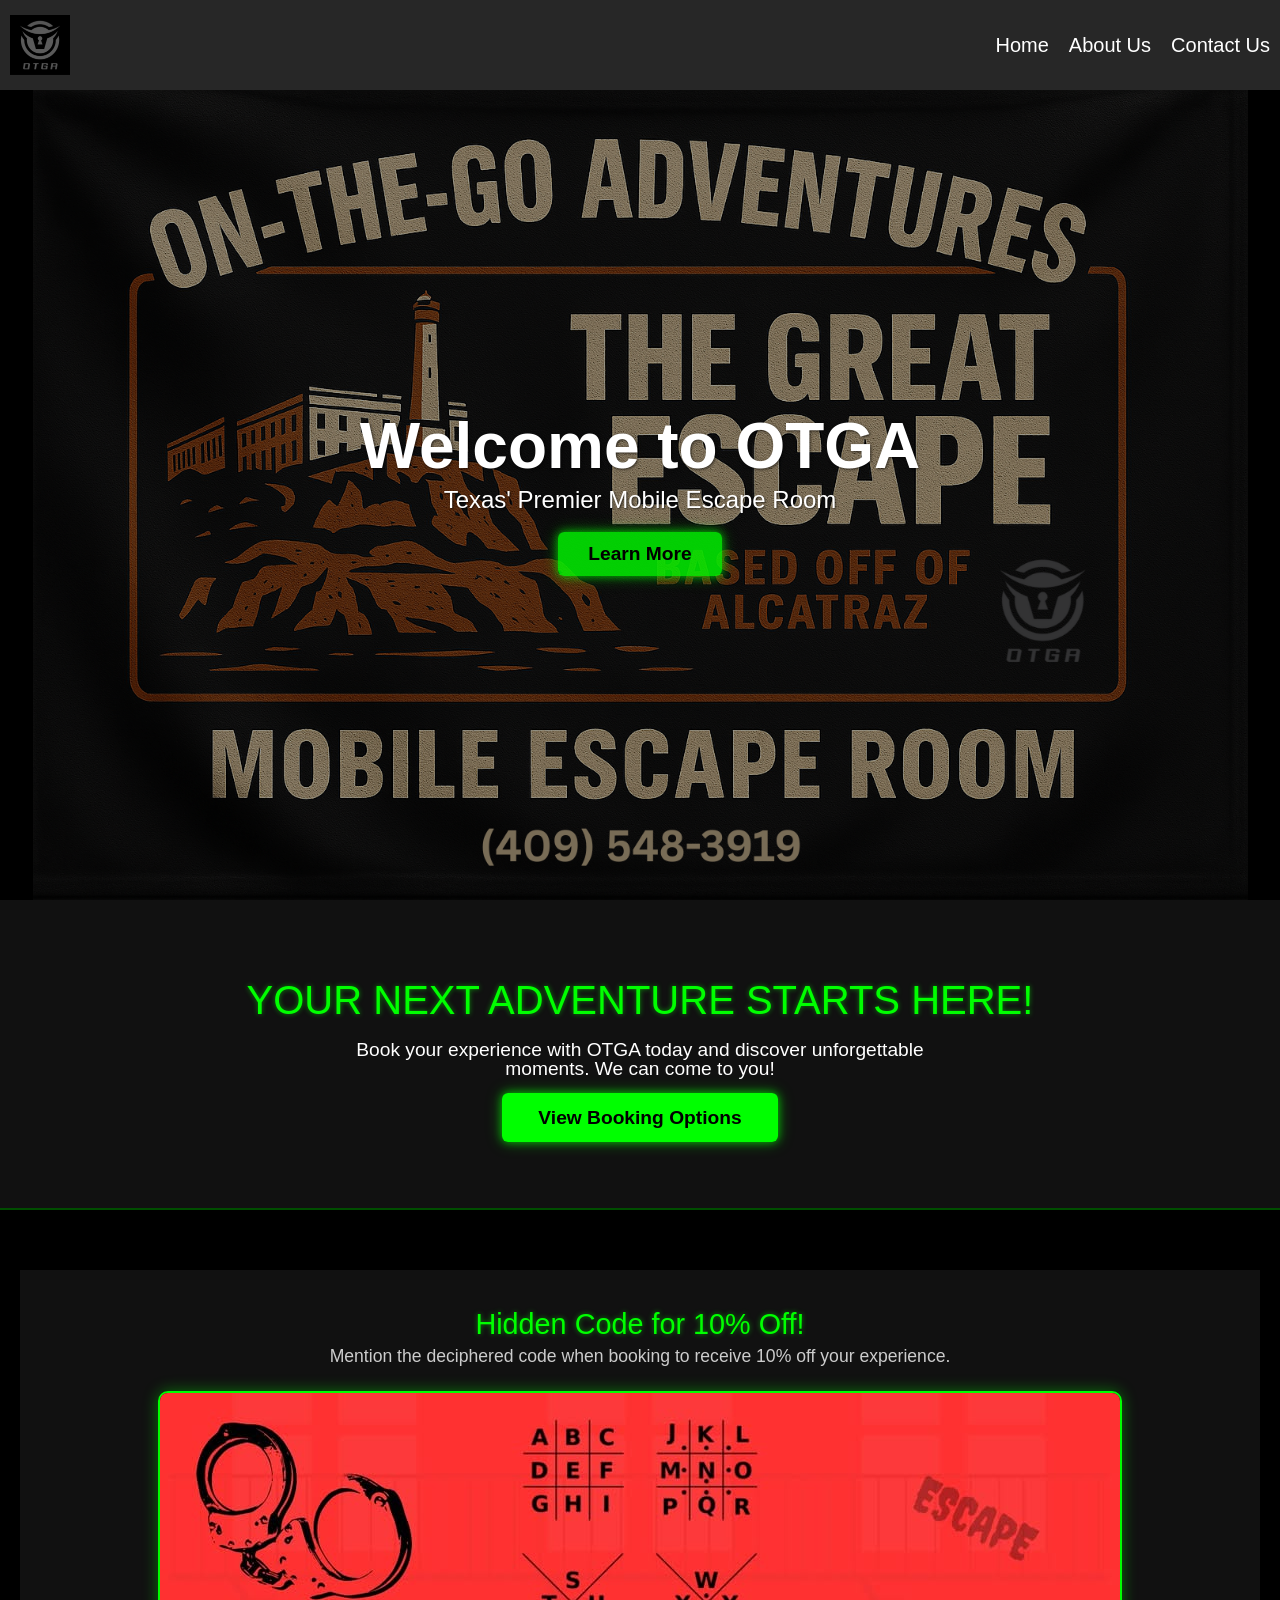
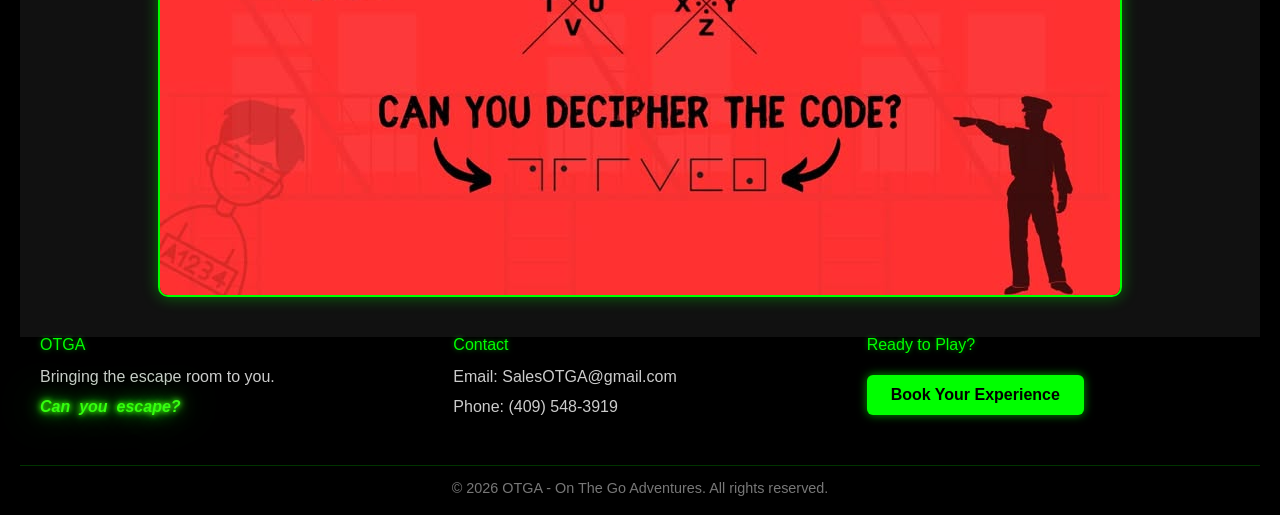
==== commit a73bb176: "Made header sticky, added cipher to homepage, and added footer to all current pages." ====
--- a/index.html
+++ b/index.html
@@ -11,8 +11,7 @@
 </head>
 <body>
     <!--Navbar-->
-    <header>
-        <nav class="navbar">
+    <header class="navbar">
 
             <!-- Logo Button -->
              <a href="index.html" class="logo-link">
@@ -25,8 +24,7 @@
                 <li><a href="about.html">About Us</a></li>
                 <li><a href="contact.html">Contact Us</a></li>
               </ul>
-                
-        </nav>
+        
         </header>
 
         <!-- Hero Section -->
@@ -48,6 +46,52 @@
   </div>
 </section>
 
+<footer class="footer">
+
+   <div class="footer-puzzle-container">
+  <h3>Hidden Code for 10% Off!</h3>
+  <p>Mention the deciphered code when booking to receive 10% off your experience.</p>
+  
+  <div class="puzzle-image-wrapper">
+    <img src="assets/OTGA-cipher.jpg" alt="Pigpen cipher puzzle" class="puzzle-image">
+  </div>
+</div>
+
+  <div class="footer-container">
+
+
+    <!-- Branding -->
+    <div class="footer-section">
+      <h3>OTGA</h3>
+      <p>Bringing the escape room to you.</p>
+      <p class="footer-tagline neon-sign">
+  <span>C</span><span>a</span><span>n</span>
+  <span> </span>
+  <span>y</span><span>o</span><span>u</span>
+  <span> </span>
+  <span>e</span><span>s</span><span>c</span><span>a</span><span>p</span><span>e</span><span>?</span>
+</p>
+    </div>
+
+    <!-- Contact -->
+    <div class="footer-section">
+      <h4>Contact</h4>
+      <p>Email: SalesOTGA@gmail.com</p>
+      <p>Phone: (409) 548-3919</p>
+    </div>
+
+    <!-- CTA -->
+    <div class="footer-section">
+      <h4>Ready to Play?</h4>
+      <a href="contact.html" class="footer-button">Book Your Experience</a>
+    </div>
+  </div>
+
+  <div class="footer-bottom">
+    <p>© 2026 OTGA - On The Go Adventures. All rights reserved.</p>
+  </div>
+</footer>
+
     <!--Java Scripting-->
     <script src="script.js"></script>
 </body>
--- a/style.css
+++ b/style.css
@@ -1,7 +1,7 @@
 /* ===== ROOT ===== */
 :root {
   --page-background-color: #000000bb; /* background grey */
-  --navbar-color: black; /* navbar background */
+  --navbar-color: rgba(33, 33, 33, 0.822); /* navbar background */
   --neon-accent-color: rgb(0, 255, 0); /* neon green */
 }
 
@@ -15,12 +15,15 @@
 /* ===== NAVBAR ===== */
 
 .navbar {
+  position: sticky;
+  top: 0;
+  z-index: 999;
   display: flex;
   align-items: center;
   justify-content: space-between;
   text-align: center;
   padding: 15px 10px;
-  background-color: rgba(0, 0, 0, 0.735);
+  background-color: var(--navbar-color);
   color: white;
 }
 
@@ -295,6 +298,131 @@
   color: #aaa;
 }
 
+/* ===== FOOTER ===== */
+.footer {
+  background-color: #000;
+  color: white;
+  padding: 60px 20px 20px;
+  border-top: 2px solid rgba(0,255,0,0.3);
+}
+
+/* Main layout */
+.footer-container {
+  max-width: 1200px;
+  margin: 0 auto;
+
+  display: flex;
+  justify-content: space-between;
+  align-items: flex-start;
+  gap: 40px;
+}
+
+/* Each column */
+.footer-section {
+  flex: 1;
+  min-width: 200px;
+}
+
+/* Headings */
+.footer-section h3,
+.footer-section h4 {
+  color: var(--neon-accent-color);
+  margin-bottom: 12px;
+  text-shadow: 0 0 5px rgba(0,255,0,0.5);
+}
+
+/* Text */
+.footer-section p {
+  margin: 6px 0;
+  color: #ccc;
+  line-height: 1.5;
+}
+
+/* Tagline */
+.footer-tagline {
+  margin-top: 12px;
+  font-style: italic;
+  color: var(--neon-accent-color);
+}
+
+/* CTA button */
+.footer-button {
+  display: inline-block;
+  margin-top: 10px;
+  padding: 12px 24px;
+  background-color: var(--neon-accent-color);
+  color: black;
+  text-decoration: none;
+  font-weight: bold;
+  border-radius: 6px;
+  box-shadow: 0 0 10px rgba(0,255,0,0.6);
+  transition: 0.3s ease;
+}
+
+.footer-button:hover {
+  transform: scale(1.05);
+  box-shadow: 0 0 18px rgba(0,255,0,0.9);
+}
+
+/* Bottom bar */
+.footer-bottom {
+  text-align: center;
+  margin-top: 40px;
+  padding-top: 15px;
+  border-top: 1px solid rgba(0,255,0,0.2);
+  font-size: 0.9rem;
+  color: #777;
+}
+
+.neon-sign span {
+  color: #39ff14;
+  font-weight: bold;
+  display: inline-block;
+
+  text-shadow:
+    0 0 5px #39ff14,
+    0 0 10px #39ff14,
+    0 0 20px #39ff14,
+    0 0 40px rgba(57,255,20,0.7);
+
+  transition: opacity 0.1s;
+}
+
+.footer-puzzle-container {
+  background-color: #111;
+  color: white;
+  text-align: center;
+  padding: 40px 20px;
+  font-family: Arial, sans-serif;
+}
+
+.footer-puzzle-container h3 {
+  color: var(--neon-accent-color);
+  margin-bottom: 10px;
+  text-shadow: 0 0 5px rgba(0,255,0,0.5);
+  font-size: 1.8rem;
+}
+
+.footer-puzzle-container p {
+  margin-bottom: 25px;
+  color: #ccc;
+  font-size: 1.1rem;
+}
+
+.footer-puzzle-container .puzzle-image-wrapper {
+  display: flex;
+  justify-content: center;
+  align-items: center;
+}
+
+.footer-puzzle-container .puzzle-image {
+  max-width: 100%;
+  height: auto;
+  border: 2px solid var(--neon-accent-color);
+  border-radius: 10px;
+  box-shadow: 0 0 15px rgba(0,255,0,0.4);
+}
+
 /* ===== ANIMATIONS ===== */
 @keyframes pulse {
   0% {
